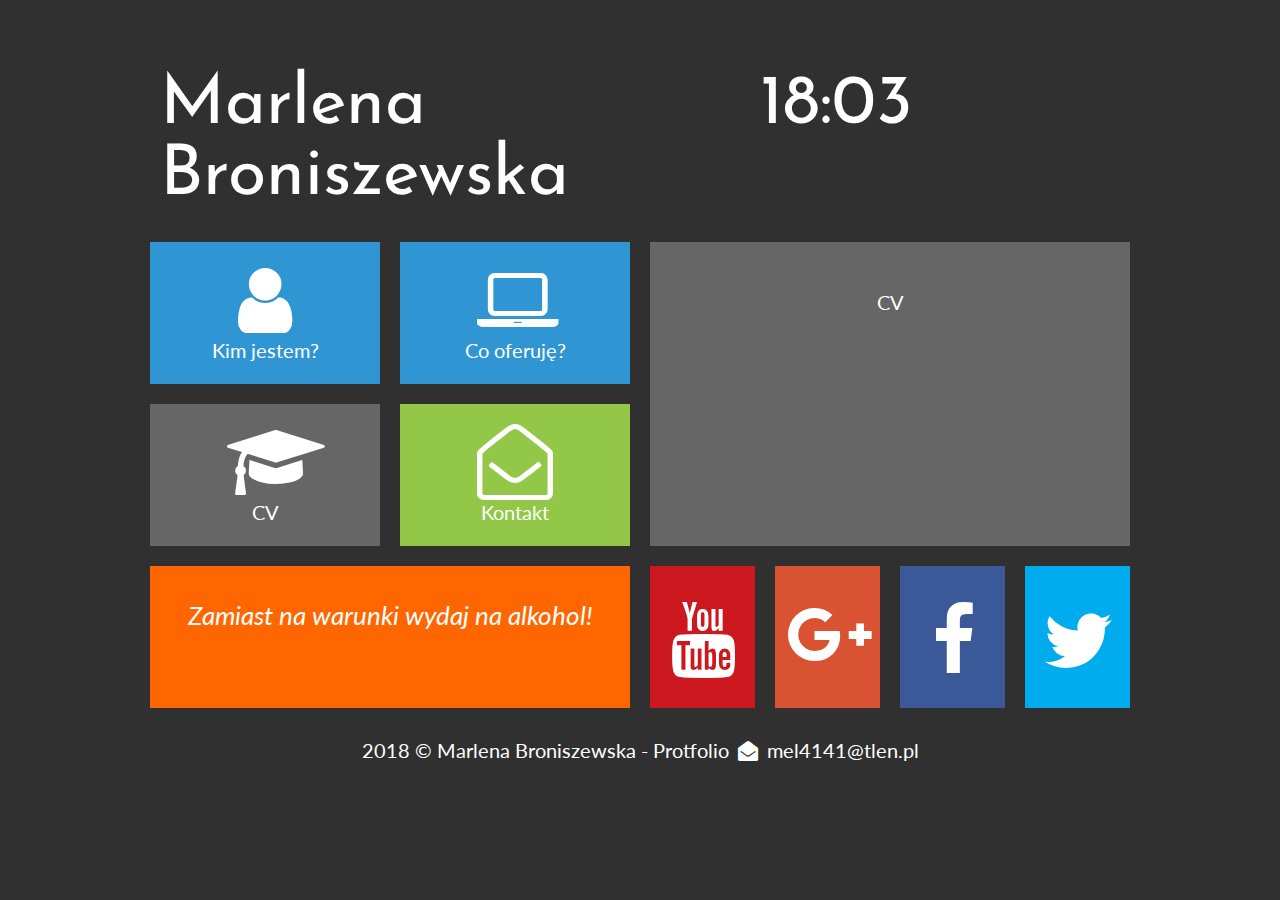
==== project3/cv.html @ ba7e4ff2 "Project 3" ====
<!DOCTYPE HTML>
<html lang="pl">
<head>
	<meta charset="utf-8" />
	<meta httm-equiv="X-UA-Compatible" content="IE=edge,chrome=1" />

	<link rel="stylesheet" type="text/css" href="style.css" />
	<link rel="stylesheet" type="text/css" href="css/fontello.css" />

	<link href="https://fonts.googleapis.com/css?family=Josefin+Sans|Lato&amp;subset=latin-ext" rel="stylesheet" />

	<title>Marlena Broniszewska - Portfolio</title>

	<meta name="description" content="Stworzę dla Ciebie stronę internetową. /HTML, C++/" />
	<meta name="keywords" content="HTML, C++, www, strona, programista" />
</head>

<body>
	<div id="container">
		<div class="rectangle">
			<div id="logo">
				<a href="index.html" class="tilelink1">
					Marlena Broniszewska
				</a>
			</div>
			<div id="clock">
						<script type="text/javascript">
							<!--//--><![CDATA[// ><!--

							<!-- <![CDATA[
							function zegar() {
							var data = new Date();
							var godzina = data.getHours();
							var min = data.getMinutes();
							var sek = data.getSeconds();
							 var terazjest = ""+godzina+
							((min<10)?":0":":")+min;
							document.getElementById("clock").innerHTML = terazjest;
							setTimeout("zegar()", 1000); }
							zegar();
							// ]]]]><![CDATA[> -->

							//--><!]]>
							</script>
			</div>
			<div style="clear: both;"></div>
		</div>

		<div class="square">
			<div class="tile1">
				<a href="kimjestem.html" class="tilelink"><i class="icon-user"></i><br/>Kim jestem?</a>
			</div>
			<a href="oferta.html" class="tilelink1">
				<div class="tile1">
				<i class="icon-laptop"></i>
				<br/>Co oferuję?
				</div>
			</a>
			<div style="clear:both;"></div>

			<a href="cv.html" class="tilelink1">
				<div class="tile2">
				<i class="icon-graduation-cap"></i><br/>CV
				</div>
			</a>

			<a href="kontakt.html" class="tilelink1">
				<div class="tile3">
				<i class="icon-envelope-open-o"></i><br/>Kontakt
				</div>
			</a>
			<div style="clear:both;"></div>

			<div class="tile4">
				<i>Zamiast na warunki wydaj na alkohol!</i>
			</div>
		</div>

		<div class="square">
			<div class="tile5">
				<br><br>CV<br/><br/>
			</div>

			<a href="https://www.youtube.com" class="sociallink" target="_blank">
				<div class="yt">
					<i class="icon-youtube"></i>
				</div>
			</a>

			<a href="https://www.google.com" class="sociallink" target="_blank">
				<div class="goo">
					<i class="icon-gplus"></i>
				</div>
			</a>

			<a href="https://www.facebook.com" class="sociallink" target="_blank">
				<div class="fb">
					<i class="icon-facebook"></i>
				</div>
			</a>

			<a href="https://www.twitter.com" class="sociallink" target="_blank">
				<div class="tw">
					<i class="icon-twitter"></i>
				</div>
			<a/>
			<div style="clear:both;"></div>
		</div>

		<div style="clear: both;"></div> 

		<div class="rectangle">
			2018 &copy Marlena Broniszewska - Protfolio <i class="icon-envelope-open"></i> mel4141@tlen.pl
		</div>


	</div>

</body>
</html>
---- project3/style.css ----
body{
	background-color: #303030;
	color: #ffffff;
	font-family: 'Lato', sans-serif;
	font-size: 20px;
}

#container{
	width: 1000px;
	margin-left: auto;
	margin-right: auto;
	margin-top: 70px;
}

.rectangle
{
	width: 960px;
	margin: 20px;
	text-align: center;
}

.square{
	width: 50%;
	float: left;
	text-align: center;
}

#logo{
	float: left;
	font-family: 'Josefin Sans', sans-serif;
	font-size: 70px;
	width: 600px;
	text-align: left;
}

#clock{
	float: left;
	font-family: 'Josefin Sans', sans-serif;
	font-size: 70px;
	text-align: left;
}

.tile1{
	width: 230px;
	margin: 10px;
	height: 142px;
	float: left;
	background-color: #3095d3;
}
.tile1:hover{
	background-color: #2084c2;
}

.tile2{
	width: 230px;
	margin: 10px;
	height: 142px;
	float: left;
	background-color: #666666;
}
.tile2:hover{
	background-color: #555555;
}

.tile3{
	width: 230px;
	margin: 10px;
	height: 142px;
	float: left;
	background-color: #93c748;
}
.tile3:hover{
	background-color: #82b637;
}

.tile4{
	width: 420px;
	margin: 10px;
	height: 82px;
	background-color: #FF6600;
	font-size: 26px;
	padding: 30px;
	line-height: 150%;
}

.tile5{
	margin: 10px;
	width: 480px;
	height: 304px;
	background-color: #666666;
}

.yt{
	width: 105px;
	margin: 10px;
	height: 142px;
	float: left;
	background-color: #cc181e;
}
.yt:hover{
	background-color: #bb070d;
}

.goo{
	width: 105px;
	margin: 10px;
	height: 142px;
	float: left;
	background-color: #d95333;
	text-align: left;
}
.goo:hover{
	background-color: #c84222;
}

.fb{
	width: 105px;
	margin: 10px;
	height: 142px;
	float: left;
	background-color: #3b5998;
}
.fb:hover{
	background-color: #2a4887;
}

.tw{
	width: 105px;
	margin: 10px;
	height: 142px;
	float: left;
	background-color: #00aced;
}
.tw:hover{
	background-color: #0084b4;
}

a.tilelink{
	color: #ffffff;
	text-decoration: none;
	display: block;
	width: 230px;
	height: 142px;
}
a.tilelink1{
	color: #ffffff;
	text-decoration: none;
}

a.sociallink{
	color: #ffffff;
	text-decoration: none;
	width: 105px;
	height: 142px;
}
---- project3/css/fontello.css ----
@font-face {
  font-family: 'fontello';
  src: url('../font/fontello.eot?71047947');
  src: url('../font/fontello.eot?71047947#iefix') format('embedded-opentype'),
       url('../font/fontello.woff2?71047947') format('woff2'),
       url('../font/fontello.woff?71047947') format('woff'),
       url('../font/fontello.ttf?71047947') format('truetype'),
       url('../font/fontello.svg?71047947#fontello') format('svg');
  font-weight: normal;
  font-style: normal;
}
/* Chrome hack: SVG is rendered more smooth in Windozze. 100% magic, uncomment if you need it. */
/* Note, that will break hinting! In other OS-es font will be not as sharp as it could be */
/*
@media screen and (-webkit-min-device-pixel-ratio:0) {
  @font-face {
    font-family: 'fontello';
    src: url('../font/fontello.svg?71047947#fontello') format('svg');
  }
}
*/
 
 [class^="icon-"]:before, [class*=" icon-"]:before {
  font-family: "fontello";
  font-style: normal;
  font-weight: normal;
  speak: none;
 
  display: inline-block;
  text-decoration: inherit;
  width: 1em;
  margin-right: .2em;
  text-align: center;
  /* opacity: .8; */
 
  /* For safety - reset parent styles, that can break glyph codes*/
  font-variant: normal;
  text-transform: none;
 
  /* fix buttons height, for twitter bootstrap */
  line-height: 1em;
 
  /* Animation center compensation - margins should be symmetric */
  /* remove if not needed */
  margin-left: .2em;
 
  /* you can be more comfortable with increased icons size */
  /* font-size: 120%; */
 
  /* Font smoothing. That was taken from TWBS */
  -webkit-font-smoothing: antialiased;
  -moz-osx-font-smoothing: grayscale;
 
  /* Uncomment for 3D effect */
  /* text-shadow: 1px 1px 1px rgba(127, 127, 127, 0.3); */
}
 
.icon-user:before { content: '\e800'; font-size: 76px; margin-top: 20px;} /* '' */
.icon-twitter:before { content: '\f099'; font-size: 76px; margin-top: 36px; } /* '' */
.icon-facebook:before { content: '\f09a'; font-size: 76px; margin-top: 36px;  } /* '' */
.icon-gplus:before { content: '\f0d5'; font-size: 65px; margin-top: 36px; } /* '' */
.icon-laptop:before { content: '\f109'; font-size: 76px; margin-top: 20px; } /* '' */
.icon-youtube:before { content: '\f167'; font-size: 76px; margin-top: 36px; } /* '' */
.icon-graduation-cap:before { content: '\f19d'; font-size: 76px; margin-top: 20px; } /* '' */
.icon-envelope-open:before { content: '\f2b6';} /* '' */
.icon-envelope-open-o:before { content: '\f2b7'; font-size: 76px; margin-top: 20px; } /* '' */
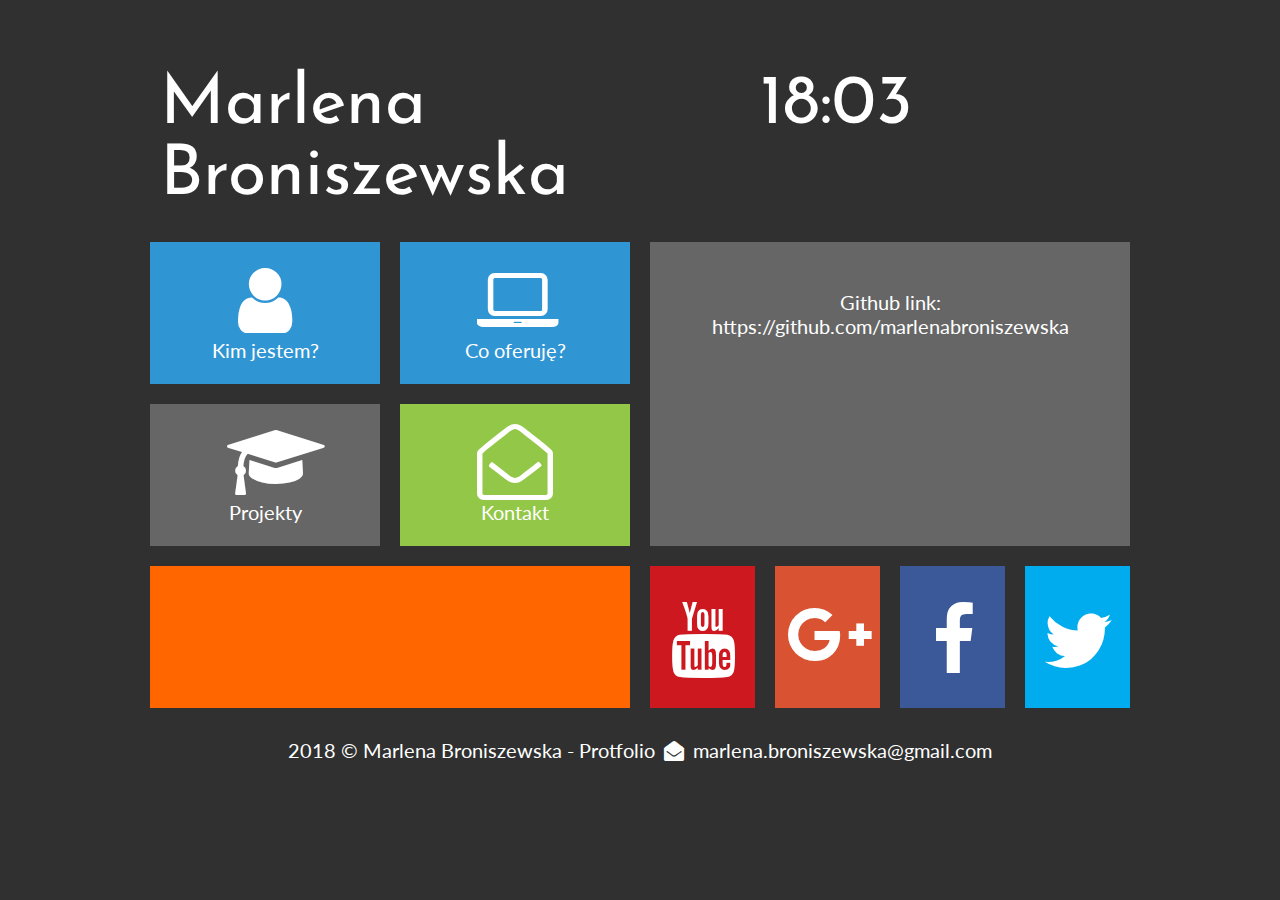
==== commit 094d597f: "Project 3" ====
--- a/project3/cv.html
+++ b/project3/cv.html
@@ -60,7 +60,7 @@
 
 			<a href="cv.html" class="tilelink1">
 				<div class="tile2">
-				<i class="icon-graduation-cap"></i><br/>CV
+				<i class="icon-graduation-cap"></i><br/>Projekty
 				</div>
 			</a>
 
@@ -72,13 +72,13 @@
 			<div style="clear:both;"></div>
 
 			<div class="tile4">
-				<i>Zamiast na warunki wydaj na alkohol!</i>
+				<i></i>
 			</div>
 		</div>
 
 		<div class="square">
 			<div class="tile5">
-				<br><br>CV<br/><br/>
+				<br><br>Github link: <br> https://github.com/marlenabroniszewska<br/><br/>
 			</div>
 
 			<a href="https://www.youtube.com" class="sociallink" target="_blank">
@@ -110,7 +110,7 @@
 		<div style="clear: both;"></div> 
 
 		<div class="rectangle">
-			2018 &copy Marlena Broniszewska - Protfolio <i class="icon-envelope-open"></i> mel4141@tlen.pl
+			2018 &copy Marlena Broniszewska - Protfolio <i class="icon-envelope-open"></i> marlena.broniszewska@gmail.com
 		</div>
 
 
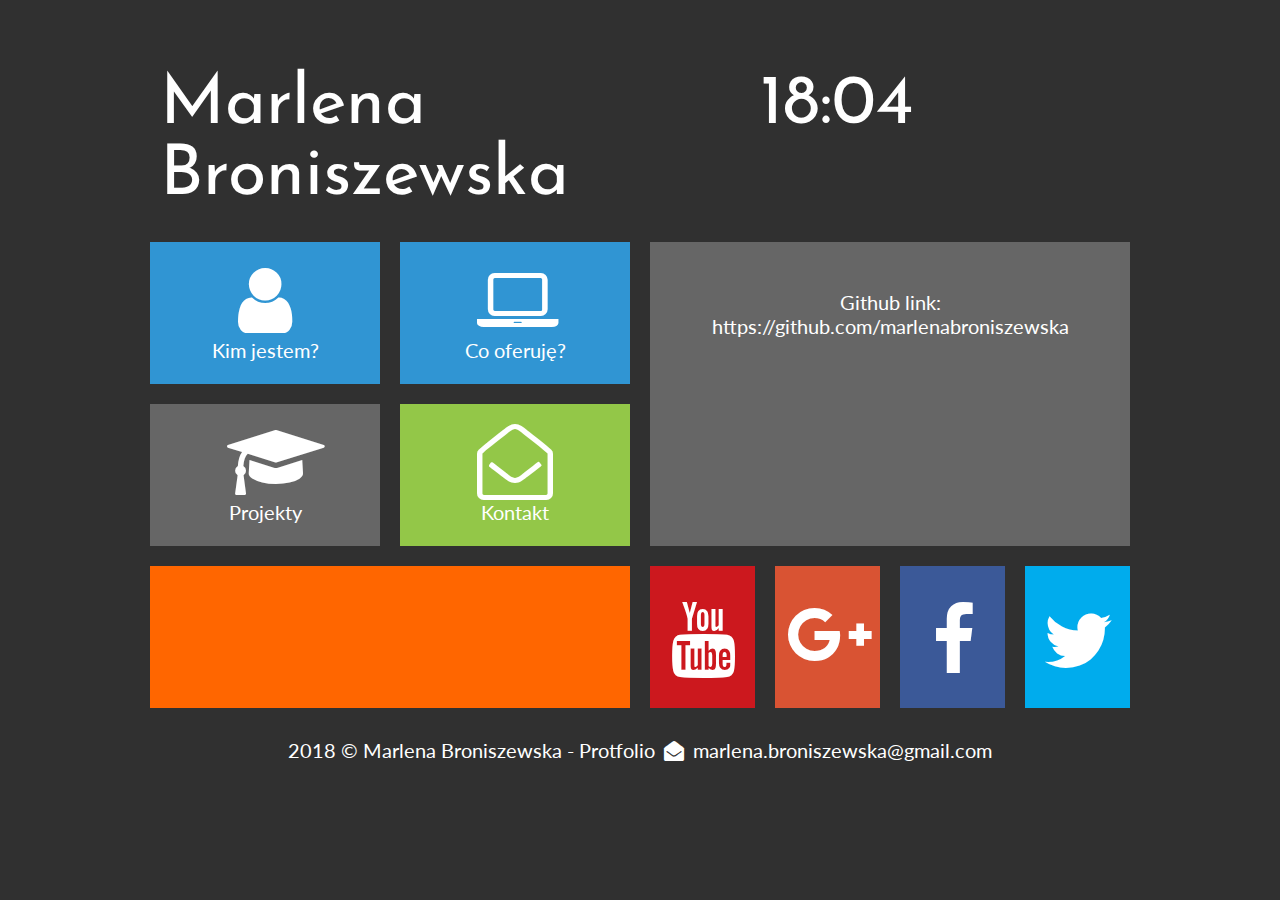
==== commit 6fa0628e: "Project 3" ====
--- a/project3/cv.html
+++ b/project3/cv.html
@@ -48,7 +48,7 @@
 
 		<div class="square">
 			<div class="tile1">
-				<a href="kimjestem.html" class="tilelink"><i class="icon-user"></i><br/>Kim jestem?</a>
+				<a href="index.html" class="tilelink"><i class="icon-user"></i><br/>Kim jestem?</a>
 			</div>
 			<a href="oferta.html" class="tilelink1">
 				<div class="tile1">
